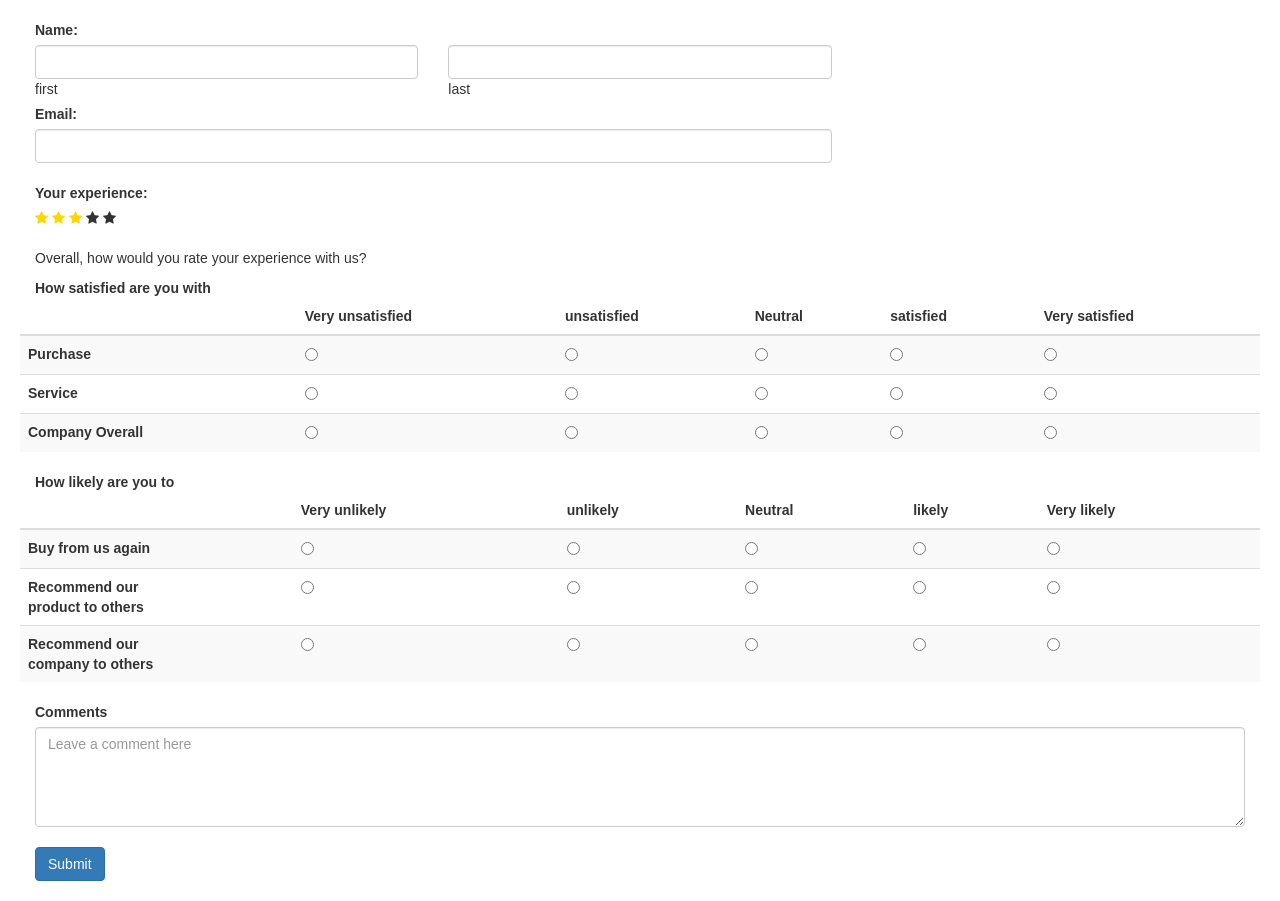
==== index.html @ b289c8f4 "Add files via upload" ====
<!DOCTYPE html>
<html lang="en">
<head>
    <meta charset="UTF-8">
    <meta http-equiv="X-UA-Compatible" content="IE=edge">
    <meta name="viewport" content="width=device-width, initial-scale=1.0">
    <title>Survey form</title>
    <link rel="stylesheet" href="https://maxcdn.bootstrapcdn.com/bootstrap/3.4.1/css/bootstrap.min.css">
    <script src="https://ajax.googleapis.com/ajax/libs/jquery/3.5.1/jquery.min.js"></script>
    <script src="https://maxcdn.bootstrapcdn.com/bootstrap/3.4.1/js/bootstrap.min.js"></script>
    <link rel="stylesheet" href="https://cdnjs.cloudflare.com/ajax/libs/font-awesome/4.7.0/css/font-awesome.min.css">
    <link rel="stylesheet" href="style.css">
</head>
<body>
    <div class="container-fluid">
        <!-- for name and email -->
        <section class="row">
            <div class="col-md-4">
                <label for="name" class="form-label">Name:</label>
                <input type="text" class="form-control" >
                <label for="name" class="form-below">first</label>
            </div>
            <div class="col-md-4">
                <label for="name" class="form-label">&nbsp;</label>
                <input type="text" class="form-control">
                <label for="name" class="form-below">last</label>
            </div>
        </section>
        <section class="row">
            <div class="col-md-8">
                <label for="email" class="form-label">Email:</label>
                <input type="email" class="form-control">
            </div>
        </section>
        <br>
        <!-- for experience -->
        <section class="row">
            <div class="col-md-2 star">
                <label for="fa fa-star" class="form-label">Your experience:</label>
               <div>
                   <span class="fa fa-star checked"></span>
                   <span class="fa fa-star checked"></span>
                   <span class="fa fa-star checked"></span>
                   <span class="fa fa-star"></span>
                   <span class="fa fa-star"></span>
                </div> 
            </div>
        </section>
        <br>
        <!-- for over all experience -->
        <section class="row">
            <div class="col-md-12">
                <p>Overall, how would you rate your experience with us?</p>
            </div>
        </section>
        <section class="row">
            <div class="col-md-12">
                <strong>How satisfied are you with</strong>
            </div>
        </section>
        <section class="row">
            <!-- using table for rating -->
            <table class="table table-striped">
                <thead>
                  <tr>
                    <th scope="col">&nbsp;</th>
                    <th scope="col">Very unsatisfied</th>
                    <th scope="col">unsatisfied</th>
                    <th scope="col">Neutral</th>
                    <th scope="col">satisfied</th>
                    <th scope="col">Very satisfied</th>
                  </tr>
                </thead>
                <tbody>
                  <tr>
                    <th scope="row">Purchase</th>
                    <td><input class="form-check-input" type="radio" name="flexRadioDefault" id="flexRadioDefault1"></td>
                    <td><input class="form-check-input" type="radio" name="flexRadioDefault" id="flexRadioDefault2"></td>
                    <td><input class="form-check-input" type="radio" name="flexRadioDefault" id="flexRadioDefault3"></td>
                    <td><input class="form-check-input" type="radio" name="flexRadioDefault" id="flexRadioDefault4"></td>
                    <td><input class="form-check-input" type="radio" name="flexRadioDefault" id="flexRadioDefault5"></td>
                  </tr>
                  <tr>
                    <th scope="row">Service</th>
                    <td><input class="form-check-input" type="radio" name="flexRadioDefault" id="flexRadio1"></td>
                    <td><input class="form-check-input" type="radio" name="flexRadioDefault" id="flexRadio2"></td>
                    <td><input class="form-check-input" type="radio" name="flexRadioDefault" id="flexRadio3"></td>
                    <td><input class="form-check-input" type="radio" name="flexRadioDefault" id="flexRadio4"></td>
                    <td><input class="form-check-input" type="radio" name="flexRadioDefault" id="flexRadio5"></td>
                  </tr>
                  <tr>
                    <th scope="row">Company Overall</th>
                    <td><input class="form-check-input" type="radio" name="flexRadioDefault" id="flexRad1"></td>
                    <td><input class="form-check-input" type="radio" name="flexRadioDefault" id="flexRad2"></td>
                    <td><input class="form-check-input" type="radio" name="flexRadioDefault" id="flexRad3"></td>
                    <td><input class="form-check-input" type="radio" name="flexRadioDefault" id="flexRad4"></td>
                    <td><input class="form-check-input" type="radio" name="flexRadioDefault" id="flexRad5"></td>
                  </tr>
                </tbody>
              </table>
        </section>
        <section class="row">
            <div class="col-md-12">
                <strong>How likely are you to</strong>
            </div>
        </section>
        <section class="row">
            <!-- using table for rating -->
            <table class="table table-striped">
                <thead>
                  <tr>
                    <th scope="col">&nbsp;</th>
                    <th scope="col">Very unlikely</th>
                    <th scope="col">unlikely</th>
                    <th scope="col">Neutral</th>
                    <th scope="col">likely</th>
                    <th scope="col">Very likely</th>
                  </tr>
                </thead>
                <tbody>
                  <tr>
                    <th scope="row" style="width: 22%;">Buy from us again</th>
                    <td><input class="form-check-input " type="radio" name="flexRadioDefault" id="flexRadioDefault1"></td>
                    <td><input class="form-check-input " type="radio" name="flexRadioDefault" id="flexRadioDefault2"></td>
                    <td><input class="form-check-input " type="radio" name="flexRadioDefault" id="flexRadioDefault3"></td>
                    <td><input class="form-check-input " type="radio" name="flexRadioDefault" id="flexRadioDefault4"></td>
                    <td><input class="form-check-input " type="radio" name="flexRadioDefault" id="flexRadioDefault5"></td>
                  </tr>
                  <tr>
                    <th scope="row">Recommend our<br> product to others</th>
                    <td><input class="form-check-input" type="radio" name="flexRadioDefault" id="flexRadio1"></td>
                    <td><input class="form-check-input" type="radio" name="flexRadioDefault" id="flexRadio2"></td>
                    <td><input class="form-check-input" type="radio" name="flexRadioDefault" id="flexRadio3"></td>
                    <td><input class="form-check-input" type="radio" name="flexRadioDefault" id="flexRadio4"></td>
                    <td><input class="form-check-input" type="radio" name="flexRadioDefault" id="flexRadio5"></td>
                  </tr>
                  <tr>
                    <th scope="row">Recommend our<br>company to others</th>
                    <td><input class="form-check-input" type="radio" name="flexRadioDefault" id="flexRad1"></td>
                    <td><input class="form-check-input" type="radio" name="flexRadioDefault" id="flexRad2"></td>
                    <td><input class="form-check-input" type="radio" name="flexRadioDefault" id="flexRad3"></td>
                    <td><input class="form-check-input" type="radio" name="flexRadioDefault" id="flexRad4"></td>
                    <td><input class="form-check-input" type="radio" name="flexRadioDefault" id="flexRad5"></td>
                  </tr>
                </tbody>
              </table>
        </section>
        <!-- for text aread -->
        <section class="row">
            <div class="col-md-12">
                <div class="form-floating">
                    <label for="floatingTextarea2">Comments</label>
                    <textarea class="form-control" placeholder="Leave a comment here" id="floatingTextarea2" style="height: 100px"></textarea>
                  </div><br>
                <input class="btn btn-primary" type="submit" value="Submit">
             </div>
        </section>
    </div>
</body>
</html>
---- style.css ----
.container-fluid{
    margin: 20px;
}
.form-below{
    font-weight: lighter;
}

.checked{
    color: gold;
}
.table .table-striped{
    border-radius: 5px;
}
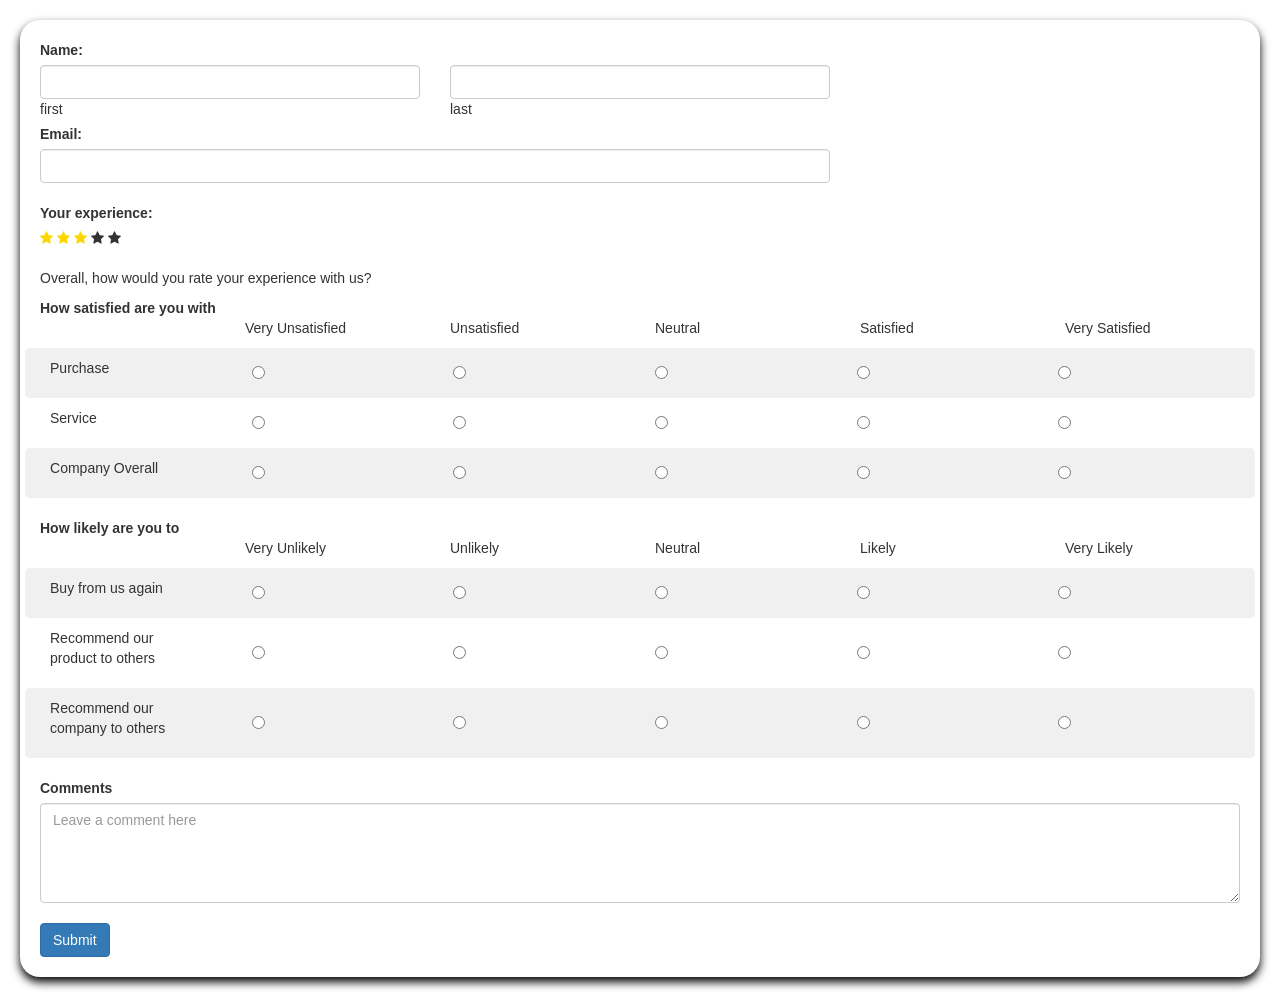
==== commit eba23409: "Add files via upload" ====
--- a/index.html
+++ b/index.html
@@ -59,92 +59,172 @@
             </div>
         </section>
         <section class="row">
-            <!-- using table for rating -->
-            <table class="table table-striped">
-                <thead>
-                  <tr>
-                    <th scope="col">&nbsp;</th>
-                    <th scope="col">Very unsatisfied</th>
-                    <th scope="col">unsatisfied</th>
-                    <th scope="col">Neutral</th>
-                    <th scope="col">satisfied</th>
-                    <th scope="col">Very satisfied</th>
-                  </tr>
-                </thead>
-                <tbody>
-                  <tr>
-                    <th scope="row">Purchase</th>
-                    <td><input class="form-check-input" type="radio" name="flexRadioDefault" id="flexRadioDefault1"></td>
-                    <td><input class="form-check-input" type="radio" name="flexRadioDefault" id="flexRadioDefault2"></td>
-                    <td><input class="form-check-input" type="radio" name="flexRadioDefault" id="flexRadioDefault3"></td>
-                    <td><input class="form-check-input" type="radio" name="flexRadioDefault" id="flexRadioDefault4"></td>
-                    <td><input class="form-check-input" type="radio" name="flexRadioDefault" id="flexRadioDefault5"></td>
-                  </tr>
-                  <tr>
-                    <th scope="row">Service</th>
-                    <td><input class="form-check-input" type="radio" name="flexRadioDefault" id="flexRadio1"></td>
-                    <td><input class="form-check-input" type="radio" name="flexRadioDefault" id="flexRadio2"></td>
-                    <td><input class="form-check-input" type="radio" name="flexRadioDefault" id="flexRadio3"></td>
-                    <td><input class="form-check-input" type="radio" name="flexRadioDefault" id="flexRadio4"></td>
-                    <td><input class="form-check-input" type="radio" name="flexRadioDefault" id="flexRadio5"></td>
-                  </tr>
-                  <tr>
-                    <th scope="row">Company Overall</th>
-                    <td><input class="form-check-input" type="radio" name="flexRadioDefault" id="flexRad1"></td>
-                    <td><input class="form-check-input" type="radio" name="flexRadioDefault" id="flexRad2"></td>
-                    <td><input class="form-check-input" type="radio" name="flexRadioDefault" id="flexRad3"></td>
-                    <td><input class="form-check-input" type="radio" name="flexRadioDefault" id="flexRad4"></td>
-                    <td><input class="form-check-input" type="radio" name="flexRadioDefault" id="flexRad5"></td>
-                  </tr>
-                </tbody>
-              </table>
-        </section>
-        <section class="row">
-            <div class="col-md-12">
-                <strong>How likely are you to</strong>
-            </div>
-        </section>
-        <section class="row">
-            <!-- using table for rating -->
-            <table class="table table-striped">
-                <thead>
-                  <tr>
-                    <th scope="col">&nbsp;</th>
-                    <th scope="col">Very unlikely</th>
-                    <th scope="col">unlikely</th>
-                    <th scope="col">Neutral</th>
-                    <th scope="col">likely</th>
-                    <th scope="col">Very likely</th>
-                  </tr>
-                </thead>
-                <tbody>
-                  <tr>
-                    <th scope="row" style="width: 22%;">Buy from us again</th>
-                    <td><input class="form-check-input " type="radio" name="flexRadioDefault" id="flexRadioDefault1"></td>
-                    <td><input class="form-check-input " type="radio" name="flexRadioDefault" id="flexRadioDefault2"></td>
-                    <td><input class="form-check-input " type="radio" name="flexRadioDefault" id="flexRadioDefault3"></td>
-                    <td><input class="form-check-input " type="radio" name="flexRadioDefault" id="flexRadioDefault4"></td>
-                    <td><input class="form-check-input " type="radio" name="flexRadioDefault" id="flexRadioDefault5"></td>
-                  </tr>
-                  <tr>
-                    <th scope="row">Recommend our<br> product to others</th>
-                    <td><input class="form-check-input" type="radio" name="flexRadioDefault" id="flexRadio1"></td>
-                    <td><input class="form-check-input" type="radio" name="flexRadioDefault" id="flexRadio2"></td>
-                    <td><input class="form-check-input" type="radio" name="flexRadioDefault" id="flexRadio3"></td>
-                    <td><input class="form-check-input" type="radio" name="flexRadioDefault" id="flexRadio4"></td>
-                    <td><input class="form-check-input" type="radio" name="flexRadioDefault" id="flexRadio5"></td>
-                  </tr>
-                  <tr>
-                    <th scope="row">Recommend our<br>company to others</th>
-                    <td><input class="form-check-input" type="radio" name="flexRadioDefault" id="flexRad1"></td>
-                    <td><input class="form-check-input" type="radio" name="flexRadioDefault" id="flexRad2"></td>
-                    <td><input class="form-check-input" type="radio" name="flexRadioDefault" id="flexRad3"></td>
-                    <td><input class="form-check-input" type="radio" name="flexRadioDefault" id="flexRad4"></td>
-                    <td><input class="form-check-input" type="radio" name="flexRadioDefault" id="flexRad5"></td>
-                  </tr>
-                </tbody>
-              </table>
-        </section>
+            <!-- rating section -->
+           <div class="col-md-2">
+            <p>&nbsp;</p>
+           </div>
+           <div class="col-md-2">
+            <p>Very Unsatisfied</p>
+           </div>
+           <div class="col-md-2">
+            <p>Unsatisfied</p>
+           </div>
+           <div class="col-md-2">
+            <p>Neutral</p>
+           </div>
+           <div class="col-md-2">
+            <p>Satisfied</p>
+           </div>
+           <div class="col-md-2">
+            <p>Very Satisfied</p>
+           </div>
+        </section>
+        <section class="row purchase">
+          <div class="col-md-2">
+            <p>Purchase</p>
+          </div>
+          <div class="col-md-2">
+            <input type="radio" class="purchase-radio">
+          </div>
+          <div class="col-md-2">
+            <input type="radio" class="purchase-radio">
+          </div>
+          <div class="col-md-2">
+            <input type="radio" class="purchase-radio">
+          </div>
+          <div class="col-md-2">
+            <input type="radio" class="purchase-radio">
+          </div>
+          <div class="col-md-2">
+            <input type="radio" class="purchase-radio">
+          </div>
+        </section>
+        <section class="row service">
+          <div class="col-md-2">
+            <p>Service</p>
+          </div>
+          <div class="col-md-2">
+            <input type="radio" class="service-radio">
+          </div>
+          <div class="col-md-2">
+            <input type="radio" class="service-radio">
+          </div>
+          <div class="col-md-2">
+            <input type="radio" class="service-radio">
+          </div>
+          <div class="col-md-2">
+            <input type="radio" class="service-radio">
+          </div>
+          <div class="col-md-2">
+            <input type="radio" class="service-radio">
+          </div>
+        </section>
+        <section class="row purchase">
+          <div class="col-md-2">
+            <p>Company Overall</p>
+          </div>
+          <div class="col-md-2">
+            <input type="radio" class="purchase-radio">
+          </div>
+          <div class="col-md-2">
+            <input type="radio" class="purchase-radio">
+          </div>
+          <div class="col-md-2">
+            <input type="radio" class="purchase-radio">
+          </div>
+          <div class="col-md-2">
+            <input type="radio" class="purchase-radio">
+          </div>
+          <div class="col-md-2">
+            <input type="radio" class="purchase-radio">
+          </div>
+        </section><br>
+        <section class="row">
+          <div class="col-md-12">
+              <strong>How likely are you to</strong>
+          </div>
+      </section>
+      <section class="row">
+        <!-- rating section -->
+       <div class="col-md-2">
+        <p>&nbsp;</p>
+       </div>
+       <div class="col-md-2">
+        <p>Very Unlikely</p>
+       </div>
+       <div class="col-md-2">
+        <p>Unlikely</p>
+       </div>
+       <div class="col-md-2">
+        <p>Neutral</p>
+       </div>
+       <div class="col-md-2">
+        <p>Likely</p>
+       </div>
+       <div class="col-md-2">
+        <p>Very Likely</p>
+       </div>
+    </section>
+    <section class="row purchase">
+      <div class="col-md-2">
+        <p>Buy from us again</p>
+      </div>
+      <div class="col-md-2">
+        <input type="radio" class="purchase-radio">
+      </div>
+      <div class="col-md-2">
+        <input type="radio" class="purchase-radio">
+      </div>
+      <div class="col-md-2">
+        <input type="radio" class="purchase-radio">
+      </div>
+      <div class="col-md-2">
+        <input type="radio" class="purchase-radio">
+      </div>
+      <div class="col-md-2">
+        <input type="radio" class="purchase-radio">
+      </div>
+    </section>
+    <section class="row service">
+      <div class="col-md-2">
+        <p>Recommend our<br>product to others</p>
+      </div>
+      <div class="col-md-2">
+        <input type="radio" class="service-radio">
+      </div>
+      <div class="col-md-2">
+        <input type="radio" class="service-radio">
+      </div>
+      <div class="col-md-2">
+        <input type="radio" class="service-radio">
+      </div>
+      <div class="col-md-2">
+        <input type="radio" class="service-radio">
+      </div>
+      <div class="col-md-2">
+        <input type="radio" class="service-radio">
+      </div>
+    </section>
+    <section class="row purchase">
+      <div class="col-md-2">
+        <p>Recommend our<br>company to others</p>
+      </div>
+      <div class="col-md-2">
+        <input type="radio" class="purchase-radio">
+      </div>
+      <div class="col-md-2">
+        <input type="radio" class="purchase-radio">
+      </div>
+      <div class="col-md-2">
+        <input type="radio" class="purchase-radio">
+      </div>
+      <div class="col-md-2">
+        <input type="radio" class="purchase-radio">
+      </div>
+      <div class="col-md-2">
+        <input type="radio" class="purchase-radio">
+      </div>
+    </section><br>
         <!-- for text aread -->
         <section class="row">
             <div class="col-md-12">
--- a/style.css
+++ b/style.css
@@ -1,5 +1,8 @@
 .container-fluid{
     margin: 20px;
+    padding: 20px;
+    border-radius: 20px;
+    box-shadow: 0px 5px 10px 0px black;
 }
 .form-below{
     font-weight: lighter;
@@ -10,4 +13,17 @@
 }
 .table .table-striped{
     border-radius: 5px;
-}+}
+.purchase{
+    display: flex;
+    align-items: center;
+    justify-content: center;
+    background: #F0F0F0;
+    border-radius: 5px;
+    padding: 10px;
+}
+.service{
+    display: flex;
+    align-items: center;
+    padding: 10px;
+}
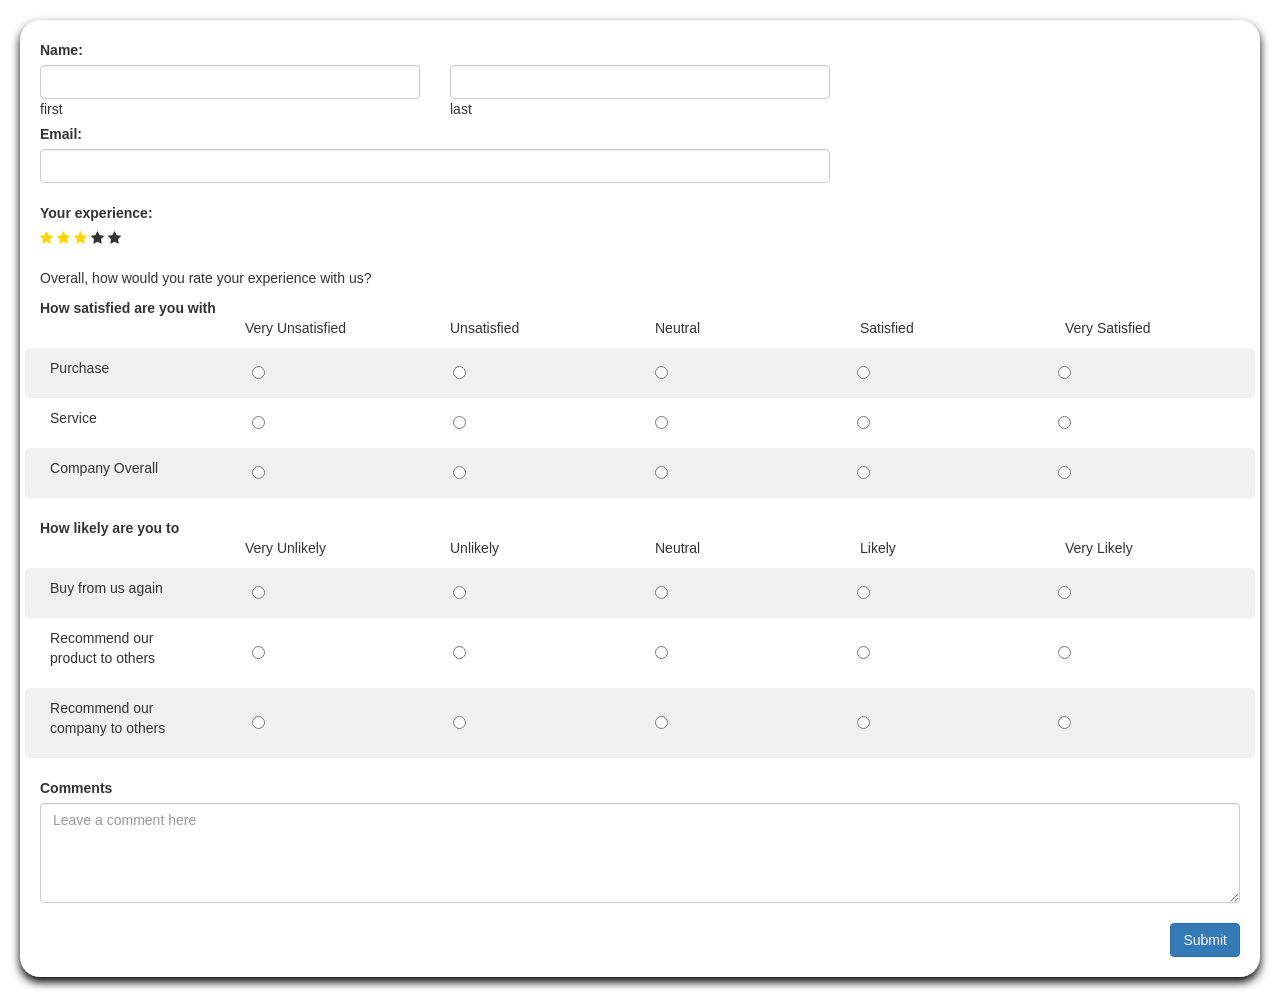
==== commit 54a7158c: "Add files via upload" ====
--- a/index.html
+++ b/index.html
@@ -58,84 +58,84 @@
                 <strong>How satisfied are you with</strong>
             </div>
         </section>
-        <section class="row">
+        <section class="row opinion">
             <!-- rating section -->
-           <div class="col-md-2">
+           <div class="col-md-2 col-sm-2 col-xs-2">
             <p>&nbsp;</p>
            </div>
-           <div class="col-md-2">
+           <div class="col-md-2 col-sm-2 col-xs-2">
             <p>Very Unsatisfied</p>
            </div>
-           <div class="col-md-2">
+           <div class="col-md-2 col-sm-2 col-xs-2">
             <p>Unsatisfied</p>
            </div>
-           <div class="col-md-2">
+           <div class="col-md-2 col-sm-2 col-xs-2">
             <p>Neutral</p>
            </div>
-           <div class="col-md-2">
+           <div class="col-md-2 col-sm-2 col-xs-2">
             <p>Satisfied</p>
            </div>
-           <div class="col-md-2">
+           <div class="col-md-2 col-sm-2 col-xs-2">
             <p>Very Satisfied</p>
            </div>
         </section>
         <section class="row purchase">
-          <div class="col-md-2">
+          <div class="col-md-2 col-sm-2 col-xs-2">
             <p>Purchase</p>
           </div>
-          <div class="col-md-2">
-            <input type="radio" class="purchase-radio">
-          </div>
-          <div class="col-md-2">
-            <input type="radio" class="purchase-radio">
-          </div>
-          <div class="col-md-2">
-            <input type="radio" class="purchase-radio">
-          </div>
-          <div class="col-md-2">
-            <input type="radio" class="purchase-radio">
-          </div>
-          <div class="col-md-2">
+          <div class="col-md-2 col-sm-2 col-xs-2">
+            <input type="radio" class="purchase-radio">
+          </div>
+          <div class="col-md-2 col-sm-2 col-xs-2">
+            <input type="radio" class="purchase-radio">
+          </div>
+          <div class="col-md-2 col-sm-2 col-xs-2">
+            <input type="radio" class="purchase-radio">
+          </div>
+          <div class="col-md-2 col-sm-2 col-xs-2">
+            <input type="radio" class="purchase-radio">
+          </div>
+          <div class="col-md-2 col-sm-2 col-xs-2">
             <input type="radio" class="purchase-radio">
           </div>
         </section>
         <section class="row service">
-          <div class="col-md-2">
+          <div class="col-md-2 col-sm-2 col-xs-2">
             <p>Service</p>
           </div>
-          <div class="col-md-2">
-            <input type="radio" class="service-radio">
-          </div>
-          <div class="col-md-2">
-            <input type="radio" class="service-radio">
-          </div>
-          <div class="col-md-2">
-            <input type="radio" class="service-radio">
-          </div>
-          <div class="col-md-2">
-            <input type="radio" class="service-radio">
-          </div>
-          <div class="col-md-2">
+          <div class="col-md-2 col-sm-2 col-xs-2">
+            <input type="radio" class="service-radio">
+          </div>
+          <div class="col-md-2 col-sm-2 col-xs-2">
+            <input type="radio" class="service-radio">
+          </div>
+          <div class="col-md-2 col-sm-2 col-xs-2">
+            <input type="radio" class="service-radio">
+          </div>
+          <div class="col-md-2 col-sm-2 col-xs-2">
+            <input type="radio" class="service-radio">
+          </div>
+          <div class="col-md-2 col-sm-2 col-xs-2">
             <input type="radio" class="service-radio">
           </div>
         </section>
         <section class="row purchase">
-          <div class="col-md-2">
+          <div class="col-md-2 col-sm-2 col-xs-2">
             <p>Company Overall</p>
           </div>
-          <div class="col-md-2">
-            <input type="radio" class="purchase-radio">
-          </div>
-          <div class="col-md-2">
-            <input type="radio" class="purchase-radio">
-          </div>
-          <div class="col-md-2">
-            <input type="radio" class="purchase-radio">
-          </div>
-          <div class="col-md-2">
-            <input type="radio" class="purchase-radio">
-          </div>
-          <div class="col-md-2">
+          <div class="col-md-2 col-sm-2 col-xs-2">
+            <input type="radio" class="purchase-radio">
+          </div>
+          <div class="col-md-2 col-sm-2 col-xs-2">
+            <input type="radio" class="purchase-radio">
+          </div>
+          <div class="col-md-2 col-sm-2 col-xs-2">
+            <input type="radio" class="purchase-radio">
+          </div>
+          <div class="col-md-2 col-sm-2 col-xs-2">
+            <input type="radio" class="purchase-radio">
+          </div>
+          <div class="col-md-2 col-sm-2 col-xs-2">
             <input type="radio" class="purchase-radio">
           </div>
         </section><br>
@@ -144,84 +144,84 @@
               <strong>How likely are you to</strong>
           </div>
       </section>
-      <section class="row">
+      <section class="row opinion">
         <!-- rating section -->
-       <div class="col-md-2">
+       <div class="col-md-2 col-sm-2 col-xs-2">
         <p>&nbsp;</p>
        </div>
-       <div class="col-md-2">
+       <div class="col-md-2 col-sm-2 col-xs-2">
         <p>Very Unlikely</p>
        </div>
-       <div class="col-md-2">
+       <div class="col-md-2 col-sm-2 col-xs-2">
         <p>Unlikely</p>
        </div>
        <div class="col-md-2">
         <p>Neutral</p>
        </div>
-       <div class="col-md-2">
+       <div class="col-md-2 col-sm-2 col-xs-2">
         <p>Likely</p>
        </div>
-       <div class="col-md-2">
+       <div class="col-md-2 col-sm-2 col-xs-2">
         <p>Very Likely</p>
        </div>
     </section>
     <section class="row purchase">
-      <div class="col-md-2">
+      <div class="col-md-2 col-sm-2 col-xs-2">
         <p>Buy from us again</p>
       </div>
-      <div class="col-md-2">
-        <input type="radio" class="purchase-radio">
-      </div>
-      <div class="col-md-2">
-        <input type="radio" class="purchase-radio">
-      </div>
-      <div class="col-md-2">
-        <input type="radio" class="purchase-radio">
-      </div>
-      <div class="col-md-2">
-        <input type="radio" class="purchase-radio">
-      </div>
-      <div class="col-md-2">
+      <div class="col-md-2 col-sm-2 col-xs-2">
+        <input type="radio" class="purchase-radio">
+      </div>
+      <div class="col-md-2 col-sm-2 col-xs-2">
+        <input type="radio" class="purchase-radio">
+      </div>
+      <div class="col-md-2 col-sm-2 col-xs-2">
+        <input type="radio" class="purchase-radio">
+      </div>
+      <div class="col-md-2 col-sm-2 col-xs-2">
+        <input type="radio" class="purchase-radio">
+      </div>
+      <div class="col-md-2 col-sm-2 col-xs-2">
         <input type="radio" class="purchase-radio">
       </div>
     </section>
     <section class="row service">
-      <div class="col-md-2">
+      <div class="col-md-2 col-sm-2 col-xs-2">
         <p>Recommend our<br>product to others</p>
       </div>
-      <div class="col-md-2">
-        <input type="radio" class="service-radio">
-      </div>
-      <div class="col-md-2">
-        <input type="radio" class="service-radio">
-      </div>
-      <div class="col-md-2">
-        <input type="radio" class="service-radio">
-      </div>
-      <div class="col-md-2">
-        <input type="radio" class="service-radio">
-      </div>
-      <div class="col-md-2">
+      <div class="col-md-2 col-sm-2 col-xs-2">
+        <input type="radio" class="service-radio">
+      </div>
+      <div class="col-md-2 col-sm-2 col-xs-2">
+        <input type="radio" class="service-radio">
+      </div>
+      <div class="col-md-2 col-sm-2 col-xs-2">
+        <input type="radio" class="service-radio">
+      </div>
+      <div class="col-md-2 col-sm-2 col-xs-2">
+        <input type="radio" class="service-radio">
+      </div>
+      <div class="col-md-2 col-sm-2 col-xs-2">
         <input type="radio" class="service-radio">
       </div>
     </section>
     <section class="row purchase">
-      <div class="col-md-2">
+      <div class="col-md-2 col-sm-2 col-xs-2">
         <p>Recommend our<br>company to others</p>
       </div>
-      <div class="col-md-2">
-        <input type="radio" class="purchase-radio">
-      </div>
-      <div class="col-md-2">
-        <input type="radio" class="purchase-radio">
-      </div>
-      <div class="col-md-2">
-        <input type="radio" class="purchase-radio">
-      </div>
-      <div class="col-md-2">
-        <input type="radio" class="purchase-radio">
-      </div>
-      <div class="col-md-2">
+      <div class="col-md-2 col-sm-2 col-xs-2">
+        <input type="radio" class="purchase-radio">
+      </div>
+      <div class="col-md-2 col-sm-2 col-xs-2">
+        <input type="radio" class="purchase-radio">
+      </div>
+      <div class="col-md-2 col-sm-2 col-xs-2">
+        <input type="radio" class="purchase-radio">
+      </div>
+      <div class="col-md-2 col-sm-2 col-xs-2">
+        <input type="radio" class="purchase-radio">
+      </div>
+      <div class="col-md-2 col-sm-2 col-xs-2">
         <input type="radio" class="purchase-radio">
       </div>
     </section><br>
--- a/style.css
+++ b/style.css
@@ -25,5 +25,14 @@
 .service{
     display: flex;
     align-items: center;
+    justify-content: center;
     padding: 10px;
 }
+.btn{
+    float: right;
+}
+.opinion{
+    display: flex;
+    align-items: center;
+    justify-content: center;
+}
